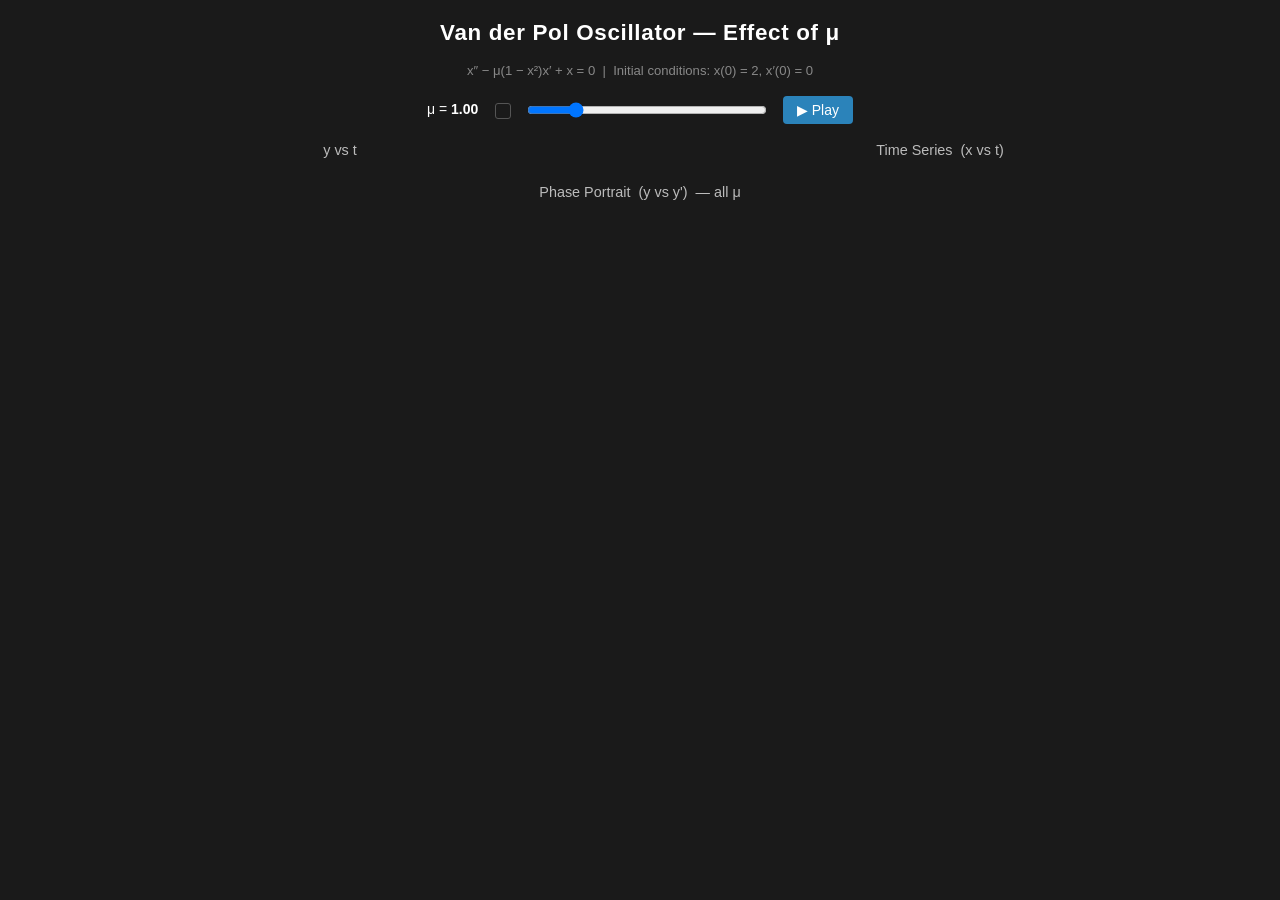
==== Final/index.html @ b952ac4a "Enhance Van der Pol Oscillator visualization with additional charts and layout adjustments" ====
<!DOCTYPE html>
<html lang="en">
<head>
    <meta charset="UTF-8">
    <meta name="viewport" content="width=device-width, initial-scale=1.0">
    <title>Van der Pol Oscillator — Effect of μ</title>
    <script src="https://d3js.org/d3.v7.min.js"></script>
    <style>
        body {
            margin: 0;
            padding: 20px;
            font-family: sans-serif;
            background-color: #1a1a1a;
            display: flex;
            flex-direction: column;
            align-items: center;
            color: #fff;
        }
        h1 {
            margin-top: 0;
            margin-bottom: 4px;
            font-size: 1.4rem;
            letter-spacing: 0.03em;
        }
        .subtitle {
            font-size: 0.82rem;
            color: #888;
            margin-bottom: 18px;
            text-align: center;
        }
        #controls {
            margin-bottom: 18px;
            display: flex;
            gap: 14px;
            align-items: center;
            flex-wrap: wrap;
            justify-content: center;
        }
        label {
            font-size: 14px;
        }
        #mu-slider {
            width: 240px;
            cursor: pointer;
        }
        #mu-display {
            font-weight: bold;
            min-width: 36px;
            display: inline-block;
        }
        #mu-swatch {
            display: inline-block;
            width: 14px;
            height: 14px;
            border-radius: 3px;
            vertical-align: middle;
            margin-left: 4px;
            border: 1px solid #555;
        }
        #play-btn {
            background-color: #2b83ba;
            color: #fff;
            border: none;
            padding: 6px 14px;
            border-radius: 4px;
            cursor: pointer;
            font-size: 14px;
        }
        #play-btn:hover {
            background-color: #3e9ed6;
        }
        #charts {
            display: flex;
            gap: 20px;
            flex-wrap: wrap;
            justify-content: center;
            width: 100%;
            max-width: 1200px;
        }
        .chart-panel {
            flex: 1 1 460px;
            max-width: 580px;
        }
        .chart-panel h2 {
            text-align: center;
            font-size: 0.9rem;
            color: #bbb;
            margin: 0 0 6px 0;
            font-weight: normal;
        }
        .chart-panel svg {
            border: 1px solid #444;
            background-color: #111;
            width: 100%;
            height: auto;
            display: block;
        }
        .axis path, .axis line { stroke: #555; }
        .axis text { fill: #999; font-size: 11px; }
        .grid line { stroke: #2a2a2a; stroke-dasharray: 2,2; }
        .grid path { stroke: none; }
        .crosshair { stroke: #333; stroke-dasharray: 4,3; }
        .axis-label { fill: #888; font-size: 12px; }
        #charts-bottom {
            margin-top: 20px;
            width: 100%;
            max-width: 1200px;
            display: flex;
            justify-content: center;
        }
        .chart-wide {
            flex: 1 1 100%;
            max-width: 1200px;
        }
        .legend-item text { fill: #bbb; font-size: 11px; }
        .legend-item line { stroke-width: 2; }
    </style>
</head>
<body>
    <h1>Van der Pol Oscillator — Effect of μ</h1>
    <p class="subtitle">x″ − μ(1 − x²)x′ + x = 0 &nbsp;|&nbsp; Initial conditions: x(0) = 2, x′(0) = 0</p>

    <div id="controls">
        <label>
            μ = <span id="mu-display">1.00</span>
            <span id="mu-swatch"></span>
        </label>
        <input type="range" id="mu-slider" min="0.10" max="5.00" step="0.05" value="1.00">
        <button id="play-btn">&#9654; Play</button>
    </div>

    <div id="charts">
        <div class="chart-panel">
            <h2>y vs t</h2>
            <div id="phase-container"></div>
        </div>
        <div class="chart-panel">
            <h2>Time Series &nbsp;(x vs t)</h2>
            <div id="time-container"></div>
        </div>
    </div>

    <div id="charts-bottom">
        <div class="chart-panel chart-wide">
            <h2>Phase Portrait &nbsp;(y vs y') &nbsp;— all μ</h2>
            <div id="phase-all-container"></div>
        </div>
    </div>

    <script>
        // ── Constants ────────────────────────────────────────────────────────────
        const H           = 0.02;
        const T_TOTAL     = 60;
        const T_TRANSIENT = 30;
        const N_STEPS     = T_TOTAL / H;
        const N_TRANSIENT = T_TRANSIENT / H;
        const MU_MIN      = 0.10;
        const MU_MAX      = 5.00;
        const MU_STEP     = 0.05;

        // ── RK4 Solver ───────────────────────────────────────────────────────────
        function vdpRHS(x, y, mu) {
            return [y, mu * (1 - x * x) * y - x];
        }

        function rk4Step(x, y, mu, h) {
            const [k1x, k1y] = vdpRHS(x,             y,             mu);
            const [k2x, k2y] = vdpRHS(x + h/2*k1x,  y + h/2*k1y,  mu);
            const [k3x, k3y] = vdpRHS(x + h/2*k2x,  y + h/2*k2y,  mu);
            const [k4x, k4y] = vdpRHS(x + h*k3x,    y + h*k3y,    mu);
            return [
                x + (h/6) * (k1x + 2*k2x + 2*k3x + k4x),
                y + (h/6) * (k1y + 2*k2y + 2*k3y + k4y)
            ];
        }

        function solveVdp(mu) {
            let px = 2.0, py = 0.0;
            const phasePoints = [];
            const timePoints  = [];
            const yTimePoints = [];
            for (let i = 0; i < N_STEPS; i++) {
                [px, py] = rk4Step(px, py, mu, H);
                if (i >= N_TRANSIENT) {
                    const t = (i - N_TRANSIENT) * H;
                    phasePoints.push([px, py]);
                    timePoints.push([t, px]);
                    yTimePoints.push([t, py]);
                }
            }
            return { phasePoints, timePoints, yTimePoints };
        }

        // ── Frame Cache ──────────────────────────────────────────────────────────
        const frameCache = new Map();

        function quantize(mu) {
            return Math.round(mu / MU_STEP) * MU_STEP;
        }

        function getFrame(mu) {
            const key = quantize(mu).toFixed(2);
            if (!frameCache.has(key)) {
                frameCache.set(key, solveVdp(quantize(mu)));
            }
            return frameCache.get(key);
        }

        // ── Color Scale ──────────────────────────────────────────────────────────
        const muColor = d3.scaleSequential()
            .domain([MU_MIN, MU_MAX])
            .interpolator(d3.interpolatePlasma);

        // ── Shared chart helpers ─────────────────────────────────────────────────
        const MARGIN = { top: 22, right: 22, bottom: 48, left: 58 };
        const VB_W   = 560;
        const VB_H   = 400;
        const PLOT_W = VB_W - MARGIN.left - MARGIN.right;
        const PLOT_H = VB_H - MARGIN.top  - MARGIN.bottom;

        function buildChart(containerId, vbW, vbH) {
            const svg = d3.select(`#${containerId}`)
                .append('svg')
                .attr('viewBox', `0 0 ${vbW} ${vbH}`)
                .attr('preserveAspectRatio', 'xMidYMid meet');
            return svg.append('g')
                .attr('transform', `translate(${MARGIN.left},${MARGIN.top})`);
        }

        function addGrid(g, xScale, yScale, xTicks, yTicks, plotW, plotH) {
            g.append('g').attr('class', 'grid')
                .attr('transform', `translate(0,${plotH})`)
                .call(d3.axisBottom(xScale).ticks(xTicks).tickSize(-plotH).tickFormat(''));
            g.append('g').attr('class', 'grid')
                .call(d3.axisLeft(yScale).ticks(yTicks).tickSize(-plotW).tickFormat(''));
        }

        function addAxes(g, xScale, yScale, xTicks, yTicks, xLabel, yLabel, plotW, plotH) {
            g.append('g').attr('class', 'axis')
                .attr('transform', `translate(0,${plotH})`)
                .call(d3.axisBottom(xScale).ticks(xTicks));
            g.append('g').attr('class', 'axis')
                .call(d3.axisLeft(yScale).ticks(yTicks));
            g.append('text').attr('class', 'axis-label')
                .attr('text-anchor', 'middle')
                .attr('x', plotW / 2).attr('y', plotH + 40)
                .text(xLabel);
            g.append('text').attr('class', 'axis-label')
                .attr('text-anchor', 'middle')
                .attr('transform', 'rotate(-90)')
                .attr('x', -plotH / 2).attr('y', -46)
                .text(yLabel);
        }

        function addCrosshairs(g, xScale, yScale, plotW, plotH) {
            g.append('line').attr('class', 'crosshair')
                .attr('x1', xScale(0)).attr('x2', xScale(0))
                .attr('y1', 0).attr('y2', plotH);
            g.append('line').attr('class', 'crosshair')
                .attr('x1', 0).attr('x2', plotW)
                .attr('y1', yScale(0)).attr('y2', yScale(0));
        }

        // ── Top-left: y(t) ───────────────────────────────────────────────────────
        const svXScale = d3.scaleLinear().domain([0, T_TOTAL - T_TRANSIENT]).range([0, PLOT_W]);
        const svYScale = d3.scaleLinear().domain([-7.5, 7.5]).range([PLOT_H, 0]);
        const svLine   = d3.line().x(d => svXScale(d[0])).y(d => svYScale(d[1]));
        const svG = buildChart('phase-container', VB_W, VB_H);
        addGrid(svG, svXScale, svYScale, 6, 6, PLOT_W, PLOT_H);
        addAxes(svG, svXScale, svYScale, 6, 6, 't', 'y', PLOT_W, PLOT_H);
        addCrosshairs(svG, svXScale, svYScale, PLOT_W, PLOT_H);
        const svYPath = svG.append('path')
            .attr('fill', 'none').attr('stroke-width', 1.8)
            .attr('stroke-linecap', 'round').attr('stroke-linejoin', 'round');

        // ── Top-right: time series x(t) ──────────────────────────────────────────
        const timeXScale = d3.scaleLinear().domain([0, T_TOTAL - T_TRANSIENT]).range([0, PLOT_W]);
        const timeYScale = d3.scaleLinear().domain([-3.5, 3.5]).range([PLOT_H, 0]);
        const timeLine   = d3.line().x(d => timeXScale(d[0])).y(d => timeYScale(d[1]));
        const timeG = buildChart('time-container', VB_W, VB_H);
        addGrid(timeG, timeXScale, timeYScale, 6, 6, PLOT_W, PLOT_H);
        addAxes(timeG, timeXScale, timeYScale, 6, 6, 't  (time)', 'x  (position)', PLOT_W, PLOT_H);
        addCrosshairs(timeG, timeXScale, timeYScale, PLOT_W, PLOT_H);
        const timePath = timeG.append('path')
            .attr('fill', 'none')
            .attr('stroke-width', 1.5)
            .attr('stroke-linecap', 'round')
            .attr('stroke-linejoin', 'round');

        // ── Bottom: overlaid phase portrait (all μ up to current) ────────────────
        const PHASE_MUS  = [0.0, 0.5, 1.0, 1.5, 2.0, 2.5, 3.0, 3.5, 4.0, 4.5, 5.0];
        const ALL_VB_W   = 760;
        const ALL_VB_H   = 520;
        const ALL_PLOT_W = ALL_VB_W - MARGIN.left - MARGIN.right;
        const ALL_PLOT_H = ALL_VB_H - MARGIN.top  - MARGIN.bottom;

        const allPhaseXScale = d3.scaleLinear().domain([-3.5, 3.5]).range([0, ALL_PLOT_W]);
        const allPhaseYScale = d3.scaleLinear().domain([-7,   7  ]).range([ALL_PLOT_H, 0]);
        const allPhaseLine   = d3.line().x(d => allPhaseXScale(d[0])).y(d => allPhaseYScale(d[1]));

        const allG = buildChart('phase-all-container', ALL_VB_W, ALL_VB_H);
        addGrid(allG, allPhaseXScale, allPhaseYScale, 6, 7, ALL_PLOT_W, ALL_PLOT_H);
        addAxes(allG, allPhaseXScale, allPhaseYScale, 6, 7, 'y', "y'", ALL_PLOT_W, ALL_PLOT_H);
        addCrosshairs(allG, allPhaseXScale, allPhaseYScale, ALL_PLOT_W, ALL_PLOT_H);

        // Legend (top-left corner, every 1.0)
        const legendMus = [0.0, 1.0, 2.0, 3.0, 4.0, 5.0];
        const legendG = allG.append('g').attr('transform', 'translate(8,8)');
        legendG.append('rect')
            .attr('x', -4).attr('y', -4)
            .attr('width', 100).attr('height', legendMus.length * 18 + 6)
            .attr('fill', 'rgba(17,17,17,0.8)').attr('rx', 3);
        legendMus.forEach((mu, i) => {
            const lg = legendG.append('g').attr('transform', `translate(0,${i * 18})`);
            lg.append('line')
                .attr('x1', 0).attr('x2', 24).attr('y1', 8).attr('y2', 8)
                .attr('stroke', mu < MU_MIN ? muColor(MU_MIN) : muColor(mu))
                .attr('stroke-width', 1.8)
                .attr('id', `alg-${i}`);
            lg.append('text').attr('x', 30).attr('y', 12)
                .attr('fill', '#aaa').attr('font-size', '11px')
                .text(`μ = ${mu.toFixed(1)}`);
        });

        // Pre-allocate one path per PHASE_MUS; data set immediately
        const allPhaseCurves = PHASE_MUS.map(mu => {
            const frameMu = mu < MU_MIN ? MU_MIN : mu;
            const { phasePoints } = getFrame(frameMu);
            const path = allG.append('path')
                .attr('fill', 'none')
                .attr('stroke', muColor(frameMu))
                .attr('stroke-width', 1.5)
                .attr('stroke-linecap', 'round')
                .attr('stroke-linejoin', 'round')
                .attr('opacity', 0)
                .attr('d', allPhaseLine(phasePoints));
            return { mu, path };
        });

        // ── Render ───────────────────────────────────────────────────────────────
        const muDisplay = document.getElementById('mu-display');
        const muSwatch  = document.getElementById('mu-swatch');

        function renderFrame(mu) {
            const qmu   = quantize(mu);
            const color = muColor(qmu);
            const { timePoints, yTimePoints } = getFrame(qmu);

            // Top-left: y(t)
            svYPath.attr('stroke', color).attr('d', svLine(yTimePoints));

            // Top-right: time series x(t)
            timePath.attr('stroke', color).attr('d', timeLine(timePoints));

            // Bottom: show all curves up to current μ, highlight the highest visible
            const topVisible = PHASE_MUS.filter(m => m <= qmu + 0.001).at(-1);
            allPhaseCurves.forEach(({ mu: cmu, path }) => {
                const visible = cmu <= qmu + 0.001;
                path.attr('opacity', visible ? 1 : 0)
                    .attr('stroke-width', cmu === topVisible ? 2.5 : 1.5);
            });

            muDisplay.textContent = qmu.toFixed(2);
            muSwatch.style.backgroundColor = color;
        }

        // ── Slider ───────────────────────────────────────────────────────────────
        const slider  = document.getElementById('mu-slider');
        const playBtn = document.getElementById('play-btn');
        let rafSliderId = null;

        slider.addEventListener('input', function () {
            const mu = +this.value;
            if (rafSliderId) cancelAnimationFrame(rafSliderId);
            rafSliderId = requestAnimationFrame(() => renderFrame(mu));
        });

        // ── Play / Pause ─────────────────────────────────────────────────────────
        let playing = false;
        let playRaf = null;

        function stopPlay() {
            playing = false;
            if (playRaf) { cancelAnimationFrame(playRaf); playRaf = null; }
            playBtn.textContent = '▶ Play';
        }

        playBtn.addEventListener('click', () => {
            if (playing) { stopPlay(); return; }
            playing = true;
            playBtn.textContent = '⏸ Pause';

            let mu = +slider.value;
            if (mu >= MU_MAX) mu = MU_MIN;

            const tick = () => {
                mu = Math.round(mu / MU_STEP) * MU_STEP;
                slider.value = mu;
                renderFrame(mu);
                if (mu >= MU_MAX) { stopPlay(); return; }
                mu = Math.min(MU_MAX, mu + MU_STEP);
                playRaf = requestAnimationFrame(tick);
            };
            tick();
        });

        // ── Init ─────────────────────────────────────────────────────────────────
        renderFrame(1.0);

        (function prewarm() {
            const steps = [];
            for (let mu = MU_MIN; mu <= MU_MAX + 0.001; mu += MU_STEP) {
                steps.push(+(Math.round(mu / MU_STEP) * MU_STEP).toFixed(2));
            }
            let i = 0;
            function warmChunk() {
                const end = Math.min(i + 5, steps.length);
                for (; i < end; i++) getFrame(steps[i]);
                if (i < steps.length) setTimeout(warmChunk, 0);
            }
            setTimeout(warmChunk, 80);
        })();
    </script>
</body>
</html>
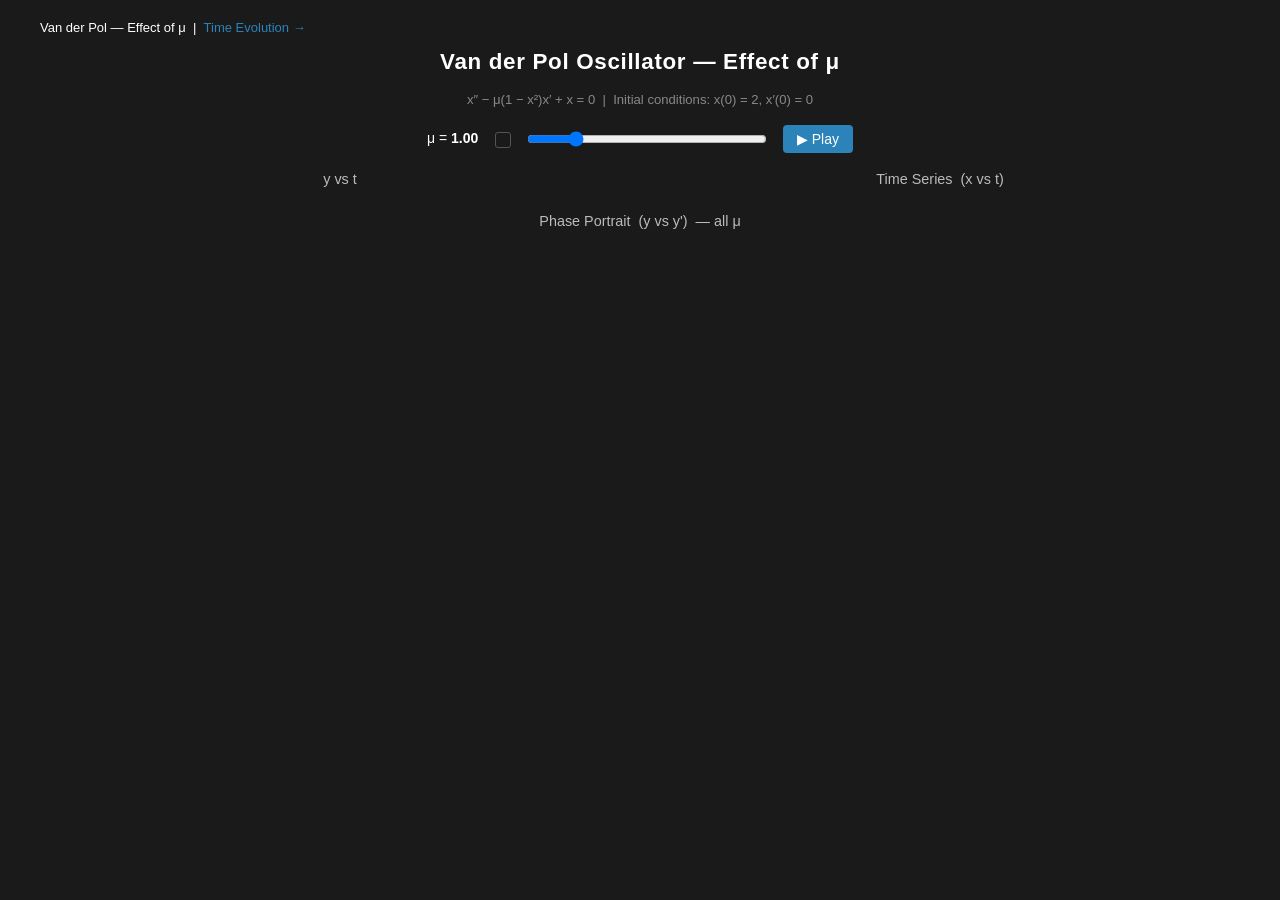
==== commit fee4593e: "Add Van der Pol time evolution page and inter-page navigation - Add Final/page2.html: animated time " ====
--- a/Final/index.html
+++ b/Final/index.html
@@ -117,6 +117,10 @@
     </style>
 </head>
 <body>
+    <nav style="width:100%;max-width:1200px;margin-bottom:14px;font-size:13px;">
+        Van der Pol — Effect of μ &nbsp;|&nbsp;
+        <a href="page2.html" style="color:#2b83ba;text-decoration:none;">Time Evolution →</a>
+    </nav>
     <h1>Van der Pol Oscillator — Effect of μ</h1>
     <p class="subtitle">x″ − μ(1 − x²)x′ + x = 0 &nbsp;|&nbsp; Initial conditions: x(0) = 2, x′(0) = 0</p>
 
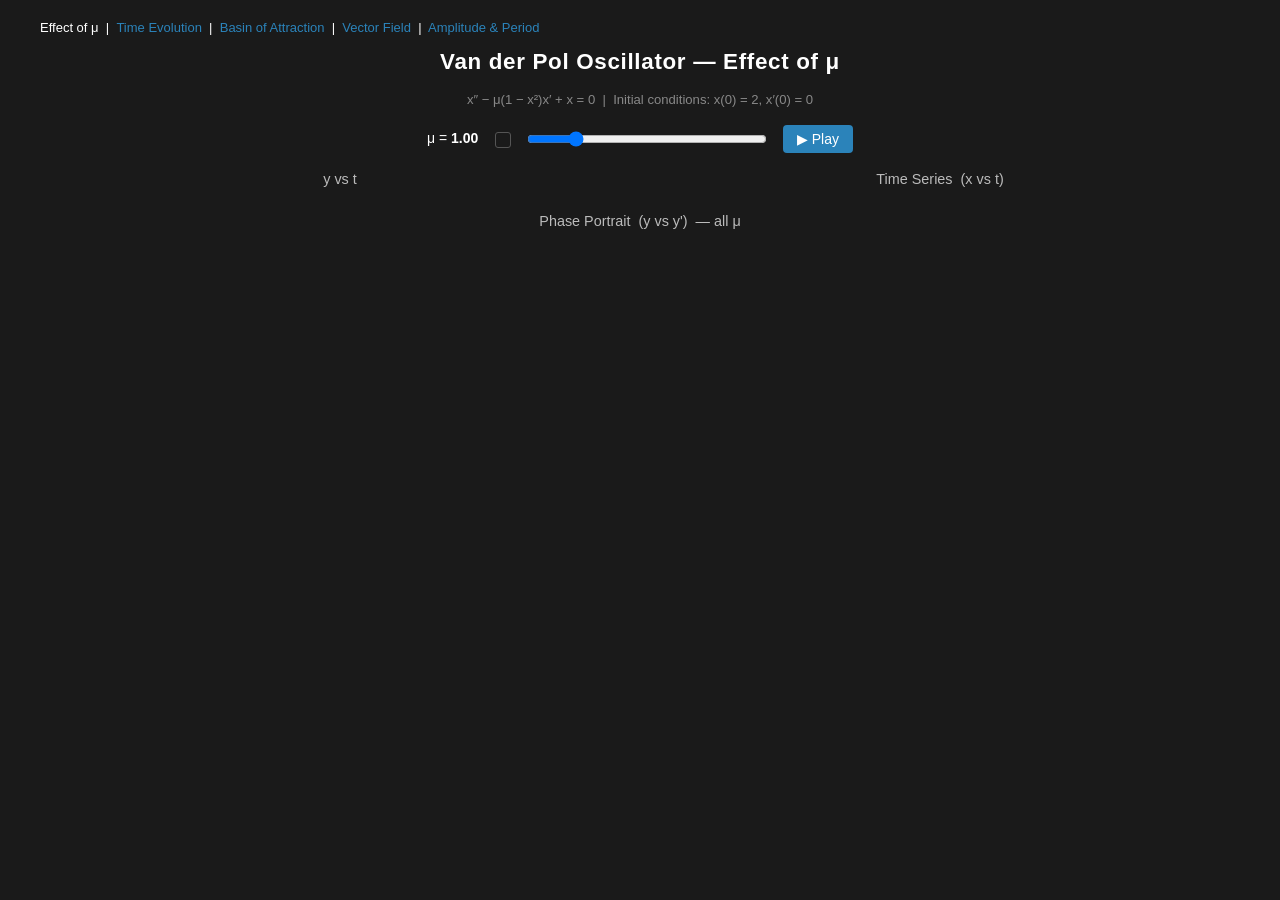
==== commit 0738cbea: "Add new pages for Van der Pol oscillator analysis - Updated navigation in page2.html to include link" ====
--- a/Final/index.html
+++ b/Final/index.html
@@ -118,8 +118,11 @@
 </head>
 <body>
     <nav style="width:100%;max-width:1200px;margin-bottom:14px;font-size:13px;">
-        Van der Pol — Effect of μ &nbsp;|&nbsp;
-        <a href="page2.html" style="color:#2b83ba;text-decoration:none;">Time Evolution →</a>
+        Effect of μ &nbsp;|&nbsp;
+        <a href="page2.html" style="color:#2b83ba;text-decoration:none;">Time Evolution</a> &nbsp;|&nbsp;
+        <a href="page3.html" style="color:#2b83ba;text-decoration:none;">Basin of Attraction</a> &nbsp;|&nbsp;
+        <a href="page4.html" style="color:#2b83ba;text-decoration:none;">Vector Field</a> &nbsp;|&nbsp;
+        <a href="page5.html" style="color:#2b83ba;text-decoration:none;">Amplitude &amp; Period</a>
     </nav>
     <h1>Van der Pol Oscillator — Effect of μ</h1>
     <p class="subtitle">x″ − μ(1 − x²)x′ + x = 0 &nbsp;|&nbsp; Initial conditions: x(0) = 2, x′(0) = 0</p>
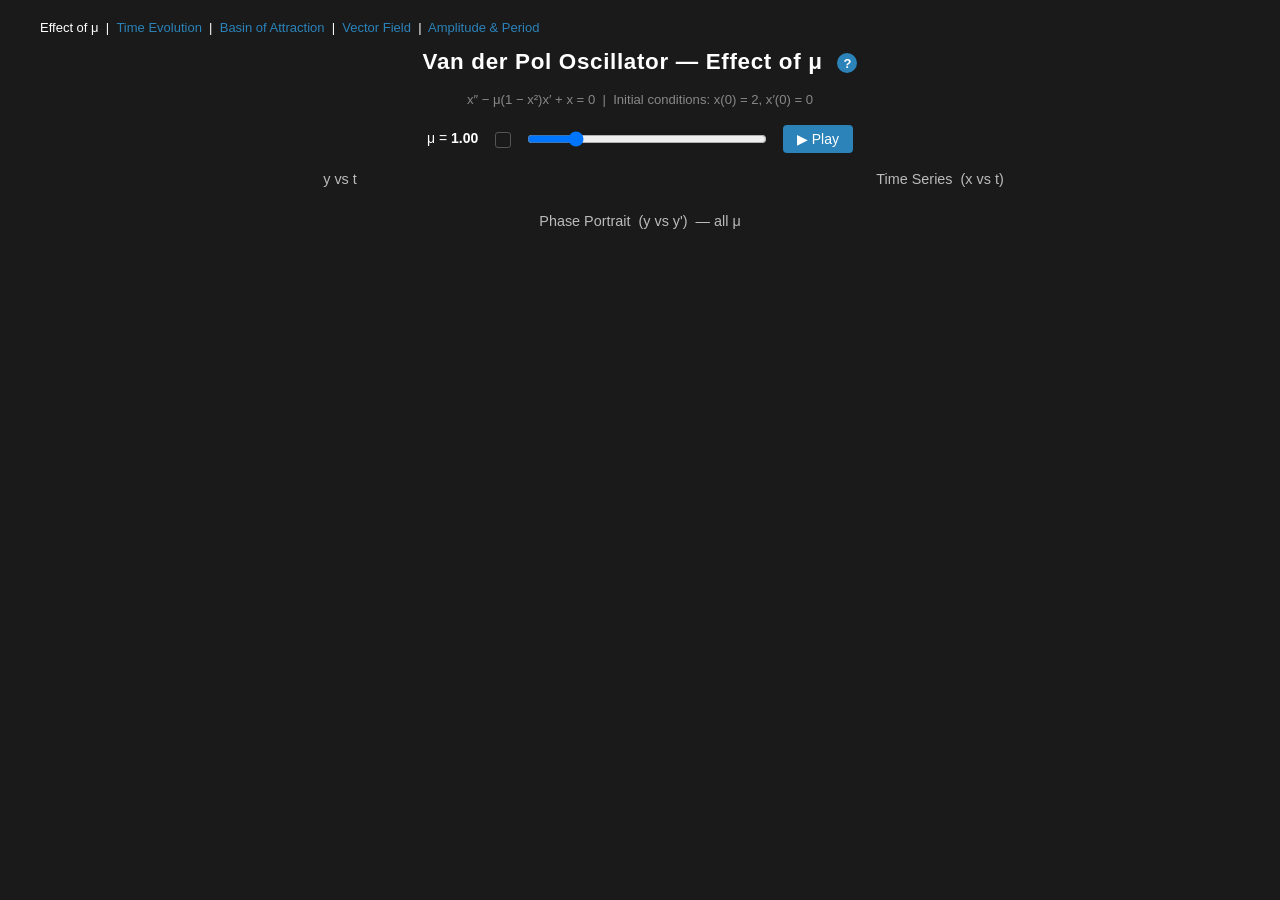
==== commit beadfa68: "Add information modals and interactive buttons for Van der Pol oscillator visualizations" ====
--- a/Final/index.html
+++ b/Final/index.html
@@ -101,6 +101,17 @@
         .grid path { stroke: none; }
         .crosshair { stroke: #333; stroke-dasharray: 4,3; }
         .axis-label { fill: #888; font-size: 12px; }
+        .info-btn { display:inline-flex; align-items:center; justify-content:center; width:20px; height:20px; border-radius:50%; background:#2b83ba; color:#fff; border:none; font-size:13px; font-weight:bold; cursor:pointer; vertical-align:middle; margin-left:8px; line-height:1; flex-shrink:0; }
+        .info-btn:hover { background:#3e9ed6; }
+        .modal-overlay { display:none; position:fixed; inset:0; background:rgba(0,0,0,0.72); z-index:100; align-items:center; justify-content:center; }
+        .modal-overlay.active { display:flex; }
+        .modal-box { background:#242424; border:1px solid #555; border-radius:8px; padding:28px 32px; max-width:520px; width:90%; position:relative; color:#ddd; line-height:1.6; }
+        .modal-box h2 { margin-top:0; color:#fff; font-size:1.1rem; margin-bottom:10px; }
+        .modal-close { position:absolute; top:10px; right:14px; background:none; border:none; color:#888; font-size:22px; cursor:pointer; line-height:1; padding:0; }
+        .modal-close:hover { color:#fff; }
+        .modal-box p { margin:0 0 12px 0; font-size:0.9rem; }
+        .modal-box p:last-child { margin-bottom:0; }
+        .modal-box strong { color:#fff; }
         #charts-bottom {
             margin-top: 20px;
             width: 100%;
@@ -124,7 +135,7 @@
         <a href="page4.html" style="color:#2b83ba;text-decoration:none;">Vector Field</a> &nbsp;|&nbsp;
         <a href="page5.html" style="color:#2b83ba;text-decoration:none;">Amplitude &amp; Period</a>
     </nav>
-    <h1>Van der Pol Oscillator — Effect of μ</h1>
+    <h1>Van der Pol Oscillator — Effect of μ <button class="info-btn" aria-label="About this visualization">?</button></h1>
     <p class="subtitle">x″ − μ(1 − x²)x′ + x = 0 &nbsp;|&nbsp; Initial conditions: x(0) = 2, x′(0) = 0</p>
 
     <div id="controls">
@@ -428,5 +439,19 @@
             setTimeout(warmChunk, 80);
         })();
     </script>
+
+    <div class="modal-overlay" id="info-modal">
+        <div class="modal-box">
+            <button class="modal-close" id="modal-close">&times;</button>
+            <h2>Effect of the Parameter μ</h2>
+            <p>As μ increases from 0.1 to 5, the Van der Pol oscillator transitions from near-sinusoidal oscillation (small μ, nearly linear regime) to relaxation oscillation (large μ, strongly nonlinear). The plasma color encodes μ — purple for weak damping, yellow for strong. The bottom panel shows all limit cycles simultaneously so their shapes can be compared directly.</p>
+            <p><strong>Research significance:</strong> Parametric sensitivity analysis is central to the study of nonlinear ODEs. The dramatic change in waveform and phase-portrait geometry as μ increases illustrates how a single parameter can shift a system's entire dynamical regime — the conceptual foundation of bifurcation theory and a key motivation for numerical parameter-sweep studies.</p>
+        </div>
+    </div>
+    <script>
+        document.querySelector('.info-btn').addEventListener('click', () => document.getElementById('info-modal').classList.add('active'));
+        document.getElementById('modal-close').addEventListener('click', () => document.getElementById('info-modal').classList.remove('active'));
+        document.getElementById('info-modal').addEventListener('click', e => { if (e.target.id === 'info-modal') e.target.classList.remove('active'); });
+    </script>
 </body>
 </html>
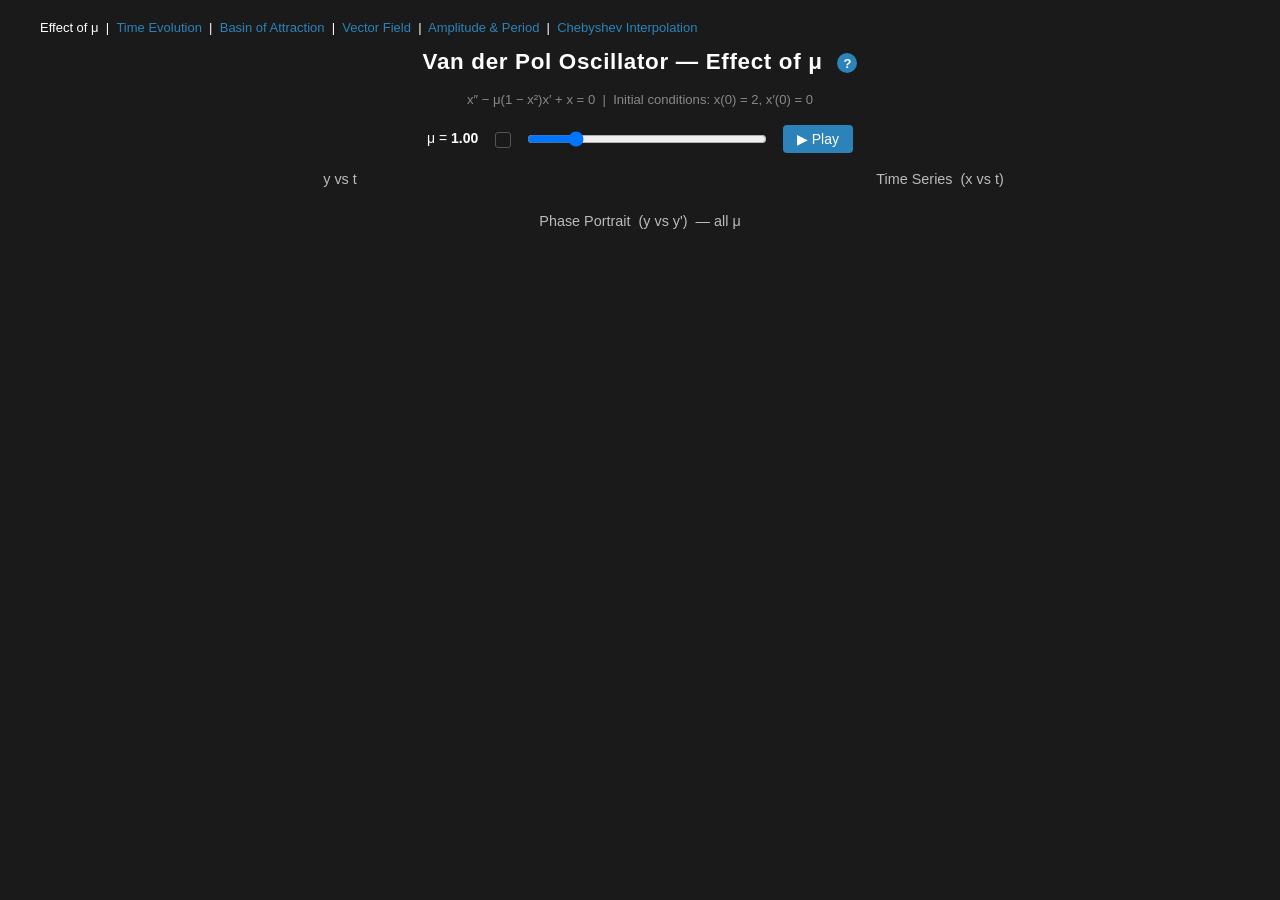
==== commit 6a2e5bcb: "Add Van der Pol barycentric interpolation page with Chebyshev vs equispaced convergence analysis Cre" ====
--- a/Final/index.html
+++ b/Final/index.html
@@ -133,7 +133,8 @@
         <a href="page2.html" style="color:#2b83ba;text-decoration:none;">Time Evolution</a> &nbsp;|&nbsp;
         <a href="page3.html" style="color:#2b83ba;text-decoration:none;">Basin of Attraction</a> &nbsp;|&nbsp;
         <a href="page4.html" style="color:#2b83ba;text-decoration:none;">Vector Field</a> &nbsp;|&nbsp;
-        <a href="page5.html" style="color:#2b83ba;text-decoration:none;">Amplitude &amp; Period</a>
+        <a href="page5.html" style="color:#2b83ba;text-decoration:none;">Amplitude &amp; Period</a> &nbsp;|&nbsp;
+        <a href="page6.html" style="color:#2b83ba;text-decoration:none;">Chebyshev Interpolation</a>
     </nav>
     <h1>Van der Pol Oscillator — Effect of μ <button class="info-btn" aria-label="About this visualization">?</button></h1>
     <p class="subtitle">x″ − μ(1 − x²)x′ + x = 0 &nbsp;|&nbsp; Initial conditions: x(0) = 2, x′(0) = 0</p>
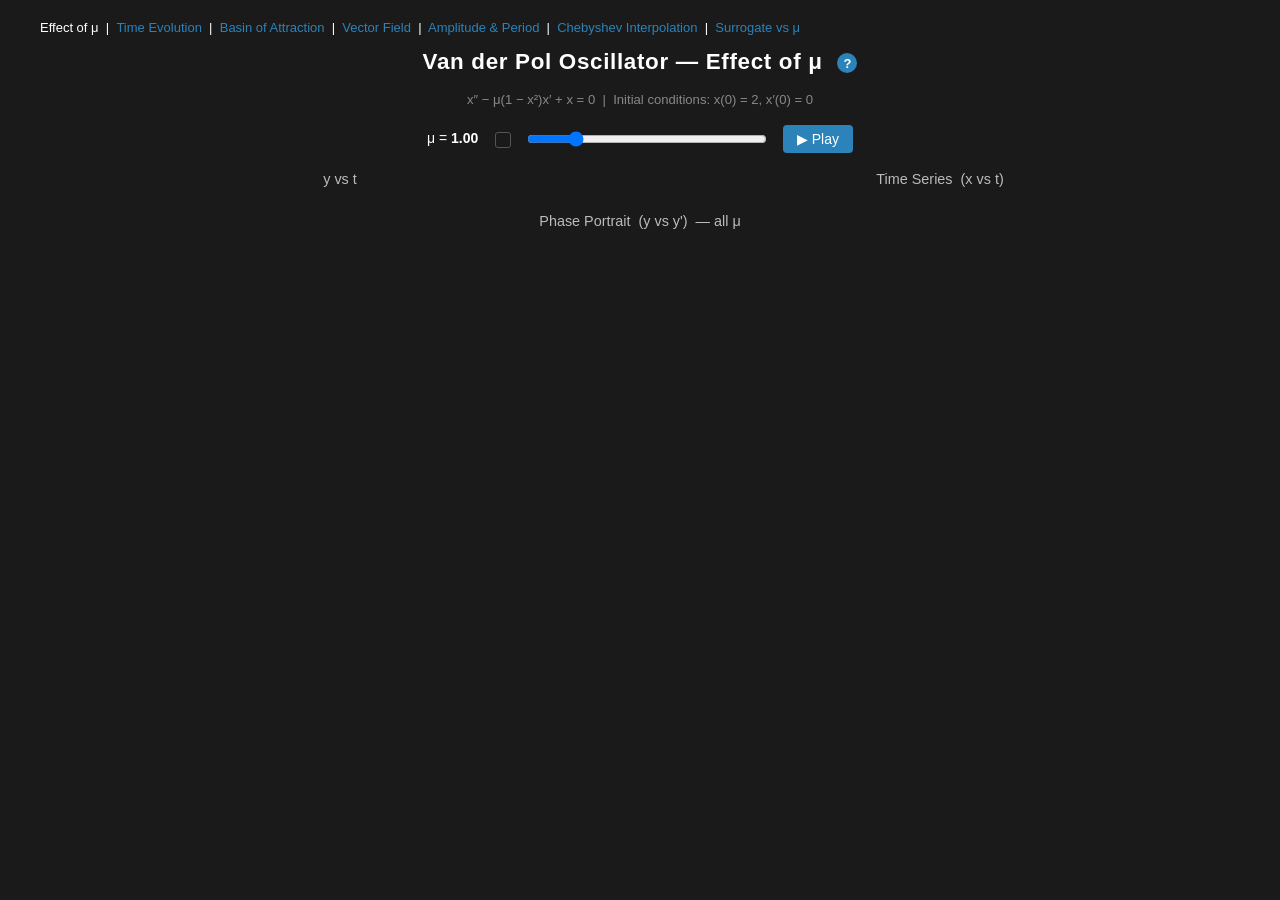
==== commit 05a62cd3: "Add page7 parametric surrogate dashboard with t* playback and cross-page navigation Create Final/pag" ====
--- a/Final/index.html
+++ b/Final/index.html
@@ -134,7 +134,8 @@
         <a href="page3.html" style="color:#2b83ba;text-decoration:none;">Basin of Attraction</a> &nbsp;|&nbsp;
         <a href="page4.html" style="color:#2b83ba;text-decoration:none;">Vector Field</a> &nbsp;|&nbsp;
         <a href="page5.html" style="color:#2b83ba;text-decoration:none;">Amplitude &amp; Period</a> &nbsp;|&nbsp;
-        <a href="page6.html" style="color:#2b83ba;text-decoration:none;">Chebyshev Interpolation</a>
+        <a href="page6.html" style="color:#2b83ba;text-decoration:none;">Chebyshev Interpolation</a> &nbsp;|&nbsp;
+        <a href="page7.html" style="color:#2b83ba;text-decoration:none;">Surrogate vs μ</a>
     </nav>
     <h1>Van der Pol Oscillator — Effect of μ <button class="info-btn" aria-label="About this visualization">?</button></h1>
     <p class="subtitle">x″ − μ(1 − x²)x′ + x = 0 &nbsp;|&nbsp; Initial conditions: x(0) = 2, x′(0) = 0</p>
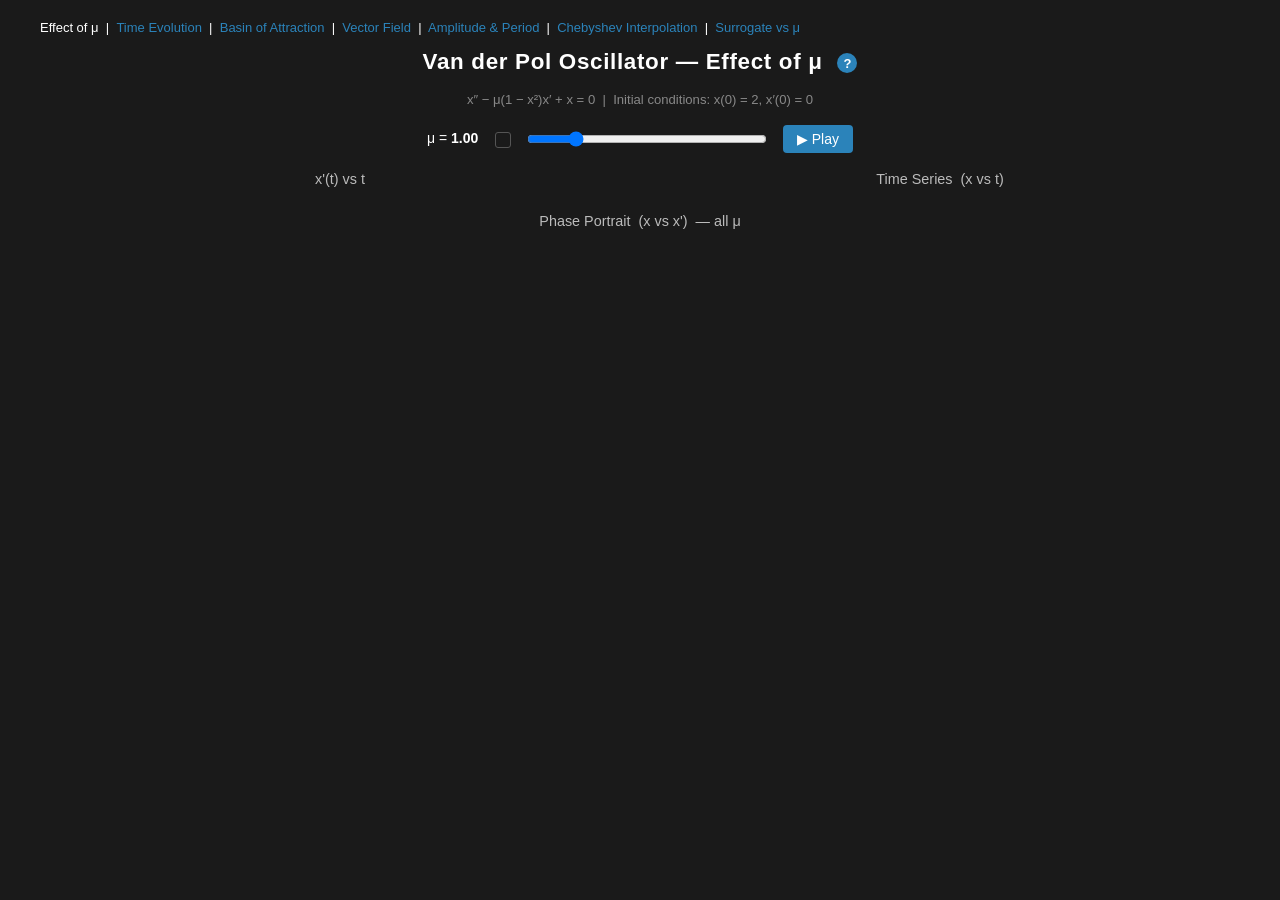
==== commit 0e2e038f: "Refactor modal functionality and update axis labels across multiple pages - Updated axis labels from" ====
--- a/Final/index.html
+++ b/Final/index.html
@@ -151,7 +151,7 @@
 
     <div id="charts">
         <div class="chart-panel">
-            <h2>y vs t</h2>
+            <h2>x'(t) vs t</h2>
             <div id="phase-container"></div>
         </div>
         <div class="chart-panel">
@@ -162,7 +162,7 @@
 
     <div id="charts-bottom">
         <div class="chart-panel chart-wide">
-            <h2>Phase Portrait &nbsp;(y vs y') &nbsp;— all μ</h2>
+            <h2>Phase Portrait &nbsp;(x vs x') &nbsp;— all μ</h2>
             <div id="phase-all-container"></div>
         </div>
     </div>
@@ -281,13 +281,13 @@
                 .attr('y1', yScale(0)).attr('y2', yScale(0));
         }
 
-        // ── Top-left: y(t) ───────────────────────────────────────────────────────
+        // ── Top-left: x'(t) ──────────────────────────────────────────────────────
         const svXScale = d3.scaleLinear().domain([0, T_TOTAL - T_TRANSIENT]).range([0, PLOT_W]);
         const svYScale = d3.scaleLinear().domain([-7.5, 7.5]).range([PLOT_H, 0]);
         const svLine   = d3.line().x(d => svXScale(d[0])).y(d => svYScale(d[1]));
         const svG = buildChart('phase-container', VB_W, VB_H);
         addGrid(svG, svXScale, svYScale, 6, 6, PLOT_W, PLOT_H);
-        addAxes(svG, svXScale, svYScale, 6, 6, 't', 'y', PLOT_W, PLOT_H);
+        addAxes(svG, svXScale, svYScale, 6, 6, 't', "x'  (velocity)", PLOT_W, PLOT_H);
         addCrosshairs(svG, svXScale, svYScale, PLOT_W, PLOT_H);
         const svYPath = svG.append('path')
             .attr('fill', 'none').attr('stroke-width', 1.8)
@@ -320,7 +320,7 @@
 
         const allG = buildChart('phase-all-container', ALL_VB_W, ALL_VB_H);
         addGrid(allG, allPhaseXScale, allPhaseYScale, 6, 7, ALL_PLOT_W, ALL_PLOT_H);
-        addAxes(allG, allPhaseXScale, allPhaseYScale, 6, 7, 'y', "y'", ALL_PLOT_W, ALL_PLOT_H);
+        addAxes(allG, allPhaseXScale, allPhaseYScale, 6, 7, 'x', "x'", ALL_PLOT_W, ALL_PLOT_H);
         addCrosshairs(allG, allPhaseXScale, allPhaseYScale, ALL_PLOT_W, ALL_PLOT_H);
 
         // Legend (top-left corner, every 1.0)
@@ -366,7 +366,7 @@
             const color = muColor(qmu);
             const { timePoints, yTimePoints } = getFrame(qmu);
 
-            // Top-left: y(t)
+            // Top-left: x'(t)
             svYPath.attr('stroke', color).attr('d', svLine(yTimePoints));
 
             // Top-right: time series x(t)
@@ -442,18 +442,41 @@
         })();
     </script>
 
-    <div class="modal-overlay" id="info-modal">
+    <div class="modal-overlay" id="info-modal" role="dialog" aria-modal="true" aria-labelledby="info-modal-title" aria-hidden="true">
         <div class="modal-box">
             <button class="modal-close" id="modal-close">&times;</button>
-            <h2>Effect of the Parameter μ</h2>
+            <h2 id="info-modal-title">Effect of the Parameter μ</h2>
             <p>As μ increases from 0.1 to 5, the Van der Pol oscillator transitions from near-sinusoidal oscillation (small μ, nearly linear regime) to relaxation oscillation (large μ, strongly nonlinear). The plasma color encodes μ — purple for weak damping, yellow for strong. The bottom panel shows all limit cycles simultaneously so their shapes can be compared directly.</p>
             <p><strong>Research significance:</strong> Parametric sensitivity analysis is central to the study of nonlinear ODEs. The dramatic change in waveform and phase-portrait geometry as μ increases illustrates how a single parameter can shift a system's entire dynamical regime — the conceptual foundation of bifurcation theory and a key motivation for numerical parameter-sweep studies.</p>
         </div>
     </div>
     <script>
-        document.querySelector('.info-btn').addEventListener('click', () => document.getElementById('info-modal').classList.add('active'));
-        document.getElementById('modal-close').addEventListener('click', () => document.getElementById('info-modal').classList.remove('active'));
-        document.getElementById('info-modal').addEventListener('click', e => { if (e.target.id === 'info-modal') e.target.classList.remove('active'); });
+        (() => {
+            const overlay = document.getElementById('info-modal');
+            const openBtn = document.querySelector('.info-btn');
+            const closeBtn = document.getElementById('modal-close');
+            let lastFocus = null;
+
+            function openModal() {
+                lastFocus = document.activeElement;
+                overlay.classList.add('active');
+                overlay.setAttribute('aria-hidden', 'false');
+                closeBtn.focus();
+            }
+
+            function closeModal() {
+                overlay.classList.remove('active');
+                overlay.setAttribute('aria-hidden', 'true');
+                if (lastFocus && typeof lastFocus.focus === 'function') lastFocus.focus();
+            }
+
+            openBtn.addEventListener('click', openModal);
+            closeBtn.addEventListener('click', closeModal);
+            overlay.addEventListener('click', e => { if (e.target.id === 'info-modal') closeModal(); });
+            window.addEventListener('keydown', e => {
+                if (e.key === 'Escape' && overlay.classList.contains('active')) closeModal();
+            });
+        })();
     </script>
 </body>
 </html>
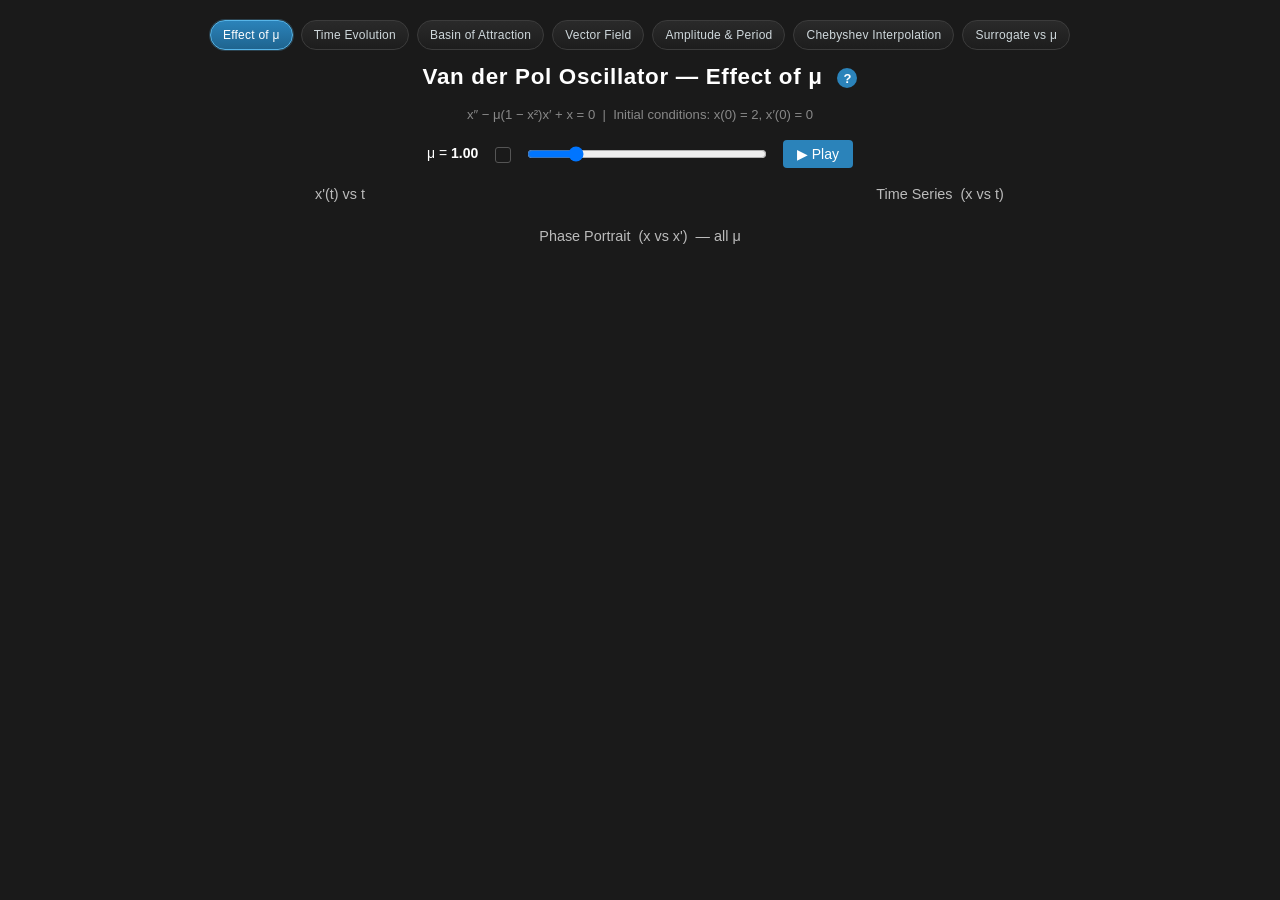
==== commit b2d6ef6d: "Polish navigation, metrics layout, and interpolation controls across Final pages - Restyle navigatio" ====
--- a/Final/index.html
+++ b/Final/index.html
@@ -15,6 +15,46 @@
             flex-direction: column;
             align-items: center;
             color: #fff;
+        }
+        .nav {
+            width: 100%;
+            max-width: 1200px;
+            margin-bottom: 14px;
+            display: flex;
+            flex-wrap: wrap;
+            justify-content: center;
+            gap: 8px;
+        }
+        .nav-btn {
+            display: inline-flex;
+            align-items: center;
+            justify-content: center;
+            padding: 7px 12px;
+            border-radius: 999px;
+            border: 1px solid #3c3c3c;
+            background: linear-gradient(180deg, #2a2a2a 0%, #1d1d1d 100%);
+            color: #cfd8dc;
+            text-decoration: none;
+            font-size: 12px;
+            letter-spacing: 0.02em;
+            transition: border-color 120ms ease, background 120ms ease, color 120ms ease, transform 120ms ease;
+        }
+        .nav-btn:hover {
+            border-color: #4aa3d8;
+            color: #fff;
+            background: linear-gradient(180deg, #313131 0%, #242424 100%);
+            transform: translateY(-1px);
+        }
+        .nav-btn:focus-visible {
+            outline: 2px solid #4aa3d8;
+            outline-offset: 2px;
+        }
+        .nav-btn.active,
+        .nav-btn[aria-current="page"] {
+            color: #fff;
+            border-color: #57b5e8;
+            background: linear-gradient(180deg, #2b83ba 0%, #1f648f 100%);
+            box-shadow: 0 0 0 1px rgba(87,181,232,0.25);
         }
         h1 {
             margin-top: 0;
@@ -128,14 +168,14 @@
     </style>
 </head>
 <body>
-    <nav style="width:100%;max-width:1200px;margin-bottom:14px;font-size:13px;">
-        Effect of μ &nbsp;|&nbsp;
-        <a href="page2.html" style="color:#2b83ba;text-decoration:none;">Time Evolution</a> &nbsp;|&nbsp;
-        <a href="page3.html" style="color:#2b83ba;text-decoration:none;">Basin of Attraction</a> &nbsp;|&nbsp;
-        <a href="page4.html" style="color:#2b83ba;text-decoration:none;">Vector Field</a> &nbsp;|&nbsp;
-        <a href="page5.html" style="color:#2b83ba;text-decoration:none;">Amplitude &amp; Period</a> &nbsp;|&nbsp;
-        <a href="page6.html" style="color:#2b83ba;text-decoration:none;">Chebyshev Interpolation</a> &nbsp;|&nbsp;
-        <a href="page7.html" style="color:#2b83ba;text-decoration:none;">Surrogate vs μ</a>
+    <nav class="nav" aria-label="Pages">
+        <a class="nav-btn active" href="index.html" aria-current="page">Effect of μ</a>
+        <a class="nav-btn" href="page2.html">Time Evolution</a>
+        <a class="nav-btn" href="page3.html">Basin of Attraction</a>
+        <a class="nav-btn" href="page4.html">Vector Field</a>
+        <a class="nav-btn" href="page5.html">Amplitude &amp; Period</a>
+        <a class="nav-btn" href="page6.html">Chebyshev Interpolation</a>
+        <a class="nav-btn" href="page7.html">Surrogate vs μ</a>
     </nav>
     <h1>Van der Pol Oscillator — Effect of μ <button class="info-btn" aria-label="About this visualization">?</button></h1>
     <p class="subtitle">x″ − μ(1 − x²)x′ + x = 0 &nbsp;|&nbsp; Initial conditions: x(0) = 2, x′(0) = 0</p>
